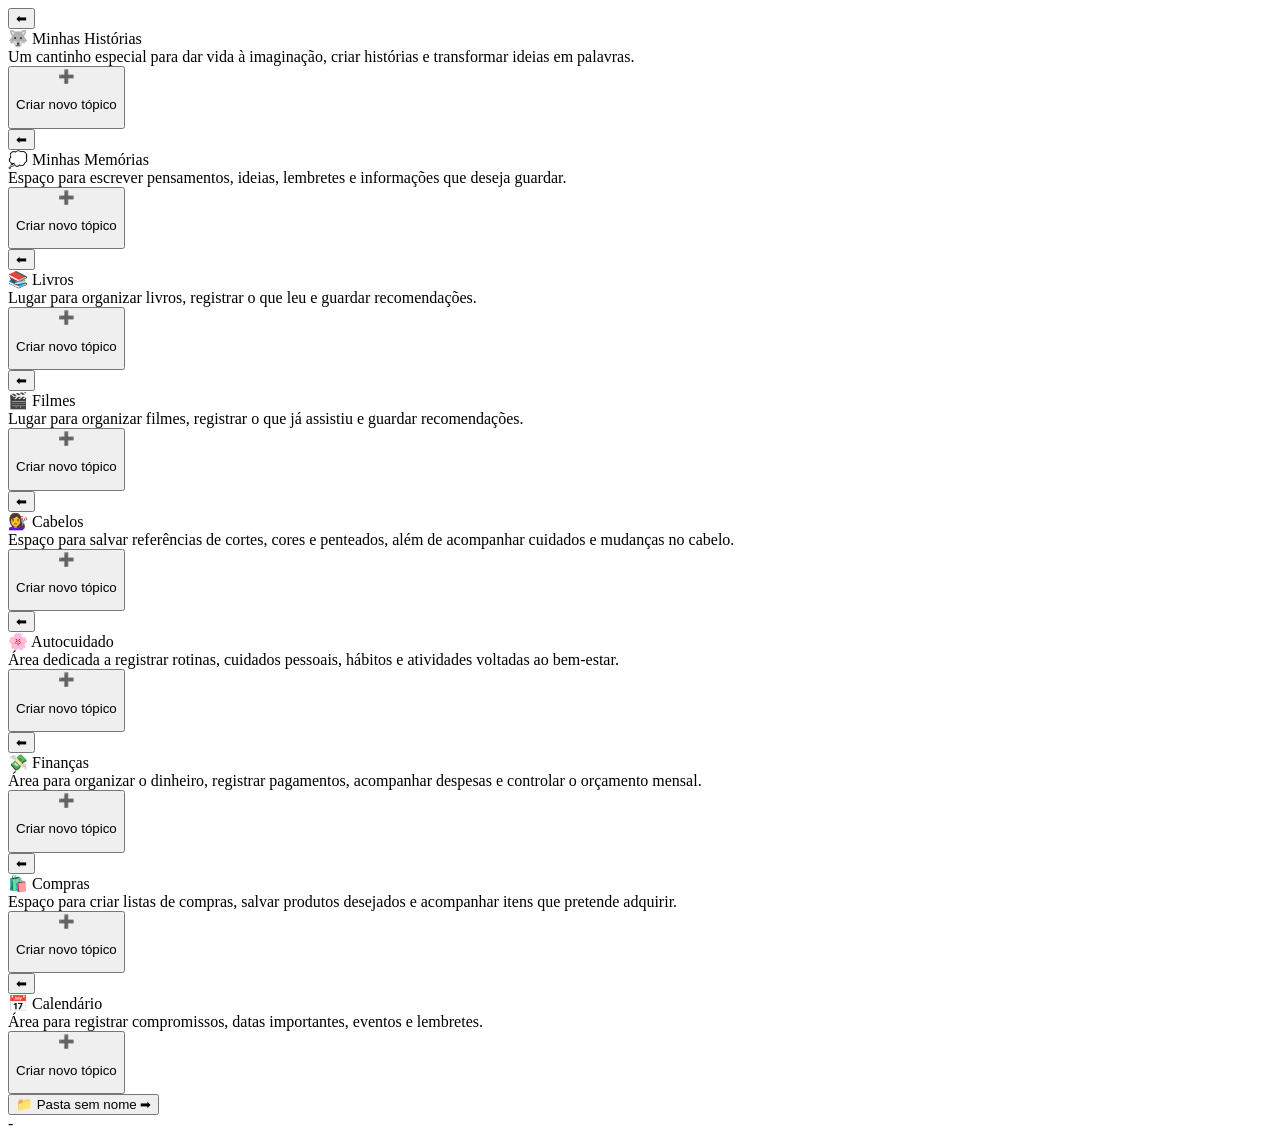
==== secao_de_pastas.html @ 60b1bd70 "feat: implement diary screens, account dialogs and folder creation structure Implemented and organiz" ====
<!DOCTYPE html>
<html lang="en">
<head>
    <meta charset="UTF-8">
    <meta name="viewport" content="width=device-width, initial-scale=1.0">
    <title>Tela de criacao de pastas</title>
</head>
<body>
          
    
    <!-- HISTÓRIAS -->
    <section class="historias_tela">
    
        <div class="painel_fundo tela_fundo_historias">
    
            <div class="menu_topo_criacao_pastas">
    
                <button class="retornar_criacao_pastas" onclick="VoltarSecao('tela_inicial')">
                    <div class="retorno_icone">⬅</div>
                </button>
    
                <div class="titulo_secao">🐺 Minhas Histórias</div>
    
                <div class="descricao_secao">
                    Um cantinho especial para dar vida à imaginação,
                    criar histórias e transformar ideias em palavras.
                </div>
    
            </div>
    
            <button class="criacao_pastas" onclick="CriarPasta('tela_fundo_historias')">
                <div class="criar_nova_pasta">
                    <span>➕</span>
                    <p>Criar novo tópico</p>
                </div>
            </button>
    
        </div>
    
    </section>
    
    
    <!-- MEMÓRIAS -->
    <section class="memorias_tela">
    
        <div class="painel_fundo tela_fundo_memorias">
    
            <div class="menu_topo_criacao_pastas">
    
                <button class="retornar_criacao_pastas" onclick="VoltarSecao('tela_inicial')">
                    <div class="retorno_icone">⬅</div>
                </button>
    
                <div class="titulo_secao">💭 Minhas Memórias</div>
    
                <div class="descricao_secao">
                    Espaço para escrever pensamentos, ideias, lembretes
                    e informações que deseja guardar.
                </div>
    
            </div>
    
            <button class="criacao_pastas" onclick="CriarPasta('tela_fundo_memorias')">
                <div class="criar_nova_pasta">
                    <span>➕</span>
                    <p>Criar novo tópico</p>
                </div>
            </button>
    
        </div>
    
    </section>
    
    
    <!-- LIVROS -->
    <section class="livros_tela">
    
        <div class="painel_fundo tela_fundo_livros">
    
            <div class="menu_topo_criacao_pastas">
    
                <button class="retornar_criacao_pastas" onclick="VoltarSecao('tela_inicial')">
                    <div class="retorno_icone">⬅</div>
                </button>
    
                <div class="titulo_secao">📚 Livros</div>
    
                <div class="descricao_secao">
                    Lugar para organizar livros, registrar o que leu
                    e guardar recomendações.
                </div>
    
            </div>
    
            <button class="criacao_pastas" onclick="CriarPasta('tela_fundo_livros')">
                <div class="criar_nova_pasta">
                    <span>➕</span>
                    <p>Criar novo tópico</p>
                </div>
            </button>
    
        </div>
    
    </section>
    
    
    <!-- FILMES -->
    <section class="filmes_tela">
    
        <div class="painel_fundo tela_fundo_filmes">
    
            <div class="menu_topo_criacao_pastas">
    
                <button class="retornar_criacao_pastas" onclick="VoltarSecao('tela_inicial')">
                    <div class="retorno_icone">⬅</div>
                </button>
    
                <div class="titulo_secao">🎬 Filmes</div>
    
                <div class="descricao_secao">
                    Lugar para organizar filmes, registrar o que já assistiu
                    e guardar recomendações.
                </div>
    
            </div>
    
            <button class="criacao_pastas" onclick="CriarPasta('tela_fundo_filmes')">
                <div class="criar_nova_pasta">
                    <span>➕</span>
                    <p>Criar novo tópico</p>
                </div>
            </button>
    
        </div>
    
    </section>
    
    
    <!-- CABELOS -->
    <section class="cabelos_tela">
    
        <div class="painel_fundo tela_fundo_cabelos">
    
            <div class="menu_topo_criacao_pastas">
    
                <button class="retornar_criacao_pastas" onclick="VoltarSecao('tela_inicial')">
                    <div class="retorno_icone">⬅</div>
                </button>
    
                <div class="titulo_secao">💇‍♀️ Cabelos</div>
    
                <div class="descricao_secao">
                    Espaço para salvar referências de cortes, cores e penteados,
                    além de acompanhar cuidados e mudanças no cabelo.
                </div>
    
            </div>
    
            <button class="criacao_pastas" onclick="CriarPasta('tela_fundo_cabelos')">
                <div class="criar_nova_pasta">
                    <span>➕</span>
                    <p>Criar novo tópico</p>
                </div>
            </button>
    
        </div>
    
    </section>
    
    
    <!-- AUTOCUIDADO -->
    <section class="autocuidado_tela">
    
        <div class="painel_fundo tela_fundo_autocuidado">
    
            <div class="menu_topo_criacao_pastas">
    
                <button class="retornar_criacao_pastas" onclick="VoltarSecao('tela_inicial')">
                    <div class="retorno_icone">⬅</div>
                </button>
    
                <div class="titulo_secao">🌸 Autocuidado</div>
    
                <div class="descricao_secao">
                    Área dedicada a registrar rotinas, cuidados pessoais,
                    hábitos e atividades voltadas ao bem-estar.
                </div>
    
            </div>
    
            <button class="criacao_pastas" onclick="CriarPasta('tela_fundo_autocuidado')">
                <div class="criar_nova_pasta">
                    <span>➕</span>
                    <p>Criar novo tópico</p>
                </div>
            </button>
    
        </div>
    
    </section>
    
    
    <!-- FINANÇAS -->
    <section class="financas_tela">
    
        <div class="painel_fundo tela_fundo_financas">
    
            <div class="menu_topo_criacao_pastas">
    
                <button class="retornar_criacao_pastas" onclick="VoltarSecao('tela_inicial')">
                    <div class="retorno_icone">⬅</div>
                </button>
    
                <div class="titulo_secao">💸 Finanças</div>
    
                <div class="descricao_secao">
                    Área para organizar o dinheiro, registrar pagamentos,
                    acompanhar despesas e controlar o orçamento mensal.
                </div>
    
            </div>
    
            <button class="criacao_pastas" onclick="CriarPasta('tela_fundo_financas')">
                <div class="criar_nova_pasta">
                    <span>➕</span>
                    <p>Criar novo tópico</p>
                </div>
            </button>
    
        </div>
    
    </section>
    
    
    <!-- COMPRAS -->
    <section class="compras_tela">
    
        <div class="painel_fundo tela_fundo_compras">
    
            <div class="menu_topo_criacao_pastas">
    
                <button class="retornar_criacao_pastas" onclick="VoltarSecao('tela_inicial')">
                    <div class="retorno_icone">⬅</div>
                </button>
    
                <div class="titulo_secao">🛍️ Compras</div>
    
                <div class="descricao_secao">
                    Espaço para criar listas de compras, salvar produtos desejados
                    e acompanhar itens que pretende adquirir.
                </div>
    
            </div>
    
            <button class="criacao_pastas" onclick="CriarPasta('tela_fundo_compras')">
                <div class="criar_nova_pasta">
                    <span>➕</span>
                    <p>Criar novo tópico</p>
                </div>
            </button>
    
        </div>
    
    </section>
    
    
    <!-- CALENDÁRIO -->
    <section class="calendario_tela">
    
        <div class="menu_topo_calendario">
    
            <button class="retornar_criacao_pastas" onclick="VoltarSecao('tela_inicial')">
                <div class="retorno_icone">⬅</div>
            </button>
    
            <div class="titulo_secao">📅 Calendário</div>
    
            <div class="descricao_secao">
                Área para registrar compromissos, datas importantes,
                eventos e lembretes.
            </div>
    
        </div>
    
        <div class="painel_fundo tela_fundo_calendario">
    
            <button class="criacao_pastas" onclick="CriarPasta('tela_fundo_calendario')">
                <div class="criar_nova_pasta">
                    <span>➕</span>
                    <p>Criar novo tópico</p>
                </div>
            </button>
    
        </div>
    
    </section>
    
    
    <!-- MODELO DE PASTA -->
    <div class="modelo_pasta">
    
        <button class="pasta_botao"
            onclick="AbrirPasta(this.dataset.id, this.dataset.secao)">
    
            <div class="pasta_nome">📁 Pasta sem nome ➡</div>
    
        </button>
    
    </div>-

    <div class="."></div>

    <!--JANELA DE CRIAÇÃO DA PASTA-->
    <dialog class="janela_criar_pasta" id="dialog_criar_pasta">
    
        <button class="fechar_criar_pasta" type="button"
            onclick="FecharDialogCriarPasta()">
            ✖
        </button>
    
        <div class="titulo_criar_pasta">
            Criar nova pasta 📁
        </div>
    
        <div class="texto_criar_pasta">
            Escolha um nome para sua nova pasta!
        </div>
    
        <div class="campo_nome_pasta">
            <label for="nome_nova_pasta">Nome da pasta</label>
            <input
                type="text"
                id="nome_nova_pasta"
                placeholder="Digite o nome da pasta"
                maxlength="40"
            >
        </div>
    
        <button class="confirmar_criar_pasta" type="button"
            onclick="ConfirmarCriacaoPasta()">
            Criar pasta
        </button>
    
        <button class="cancelar_criar_pasta" type="button"
            onclick="FecharDialogCriarPasta()">
            Cancelar
        </button>
    
    </dialog>
    

</body>
</html>
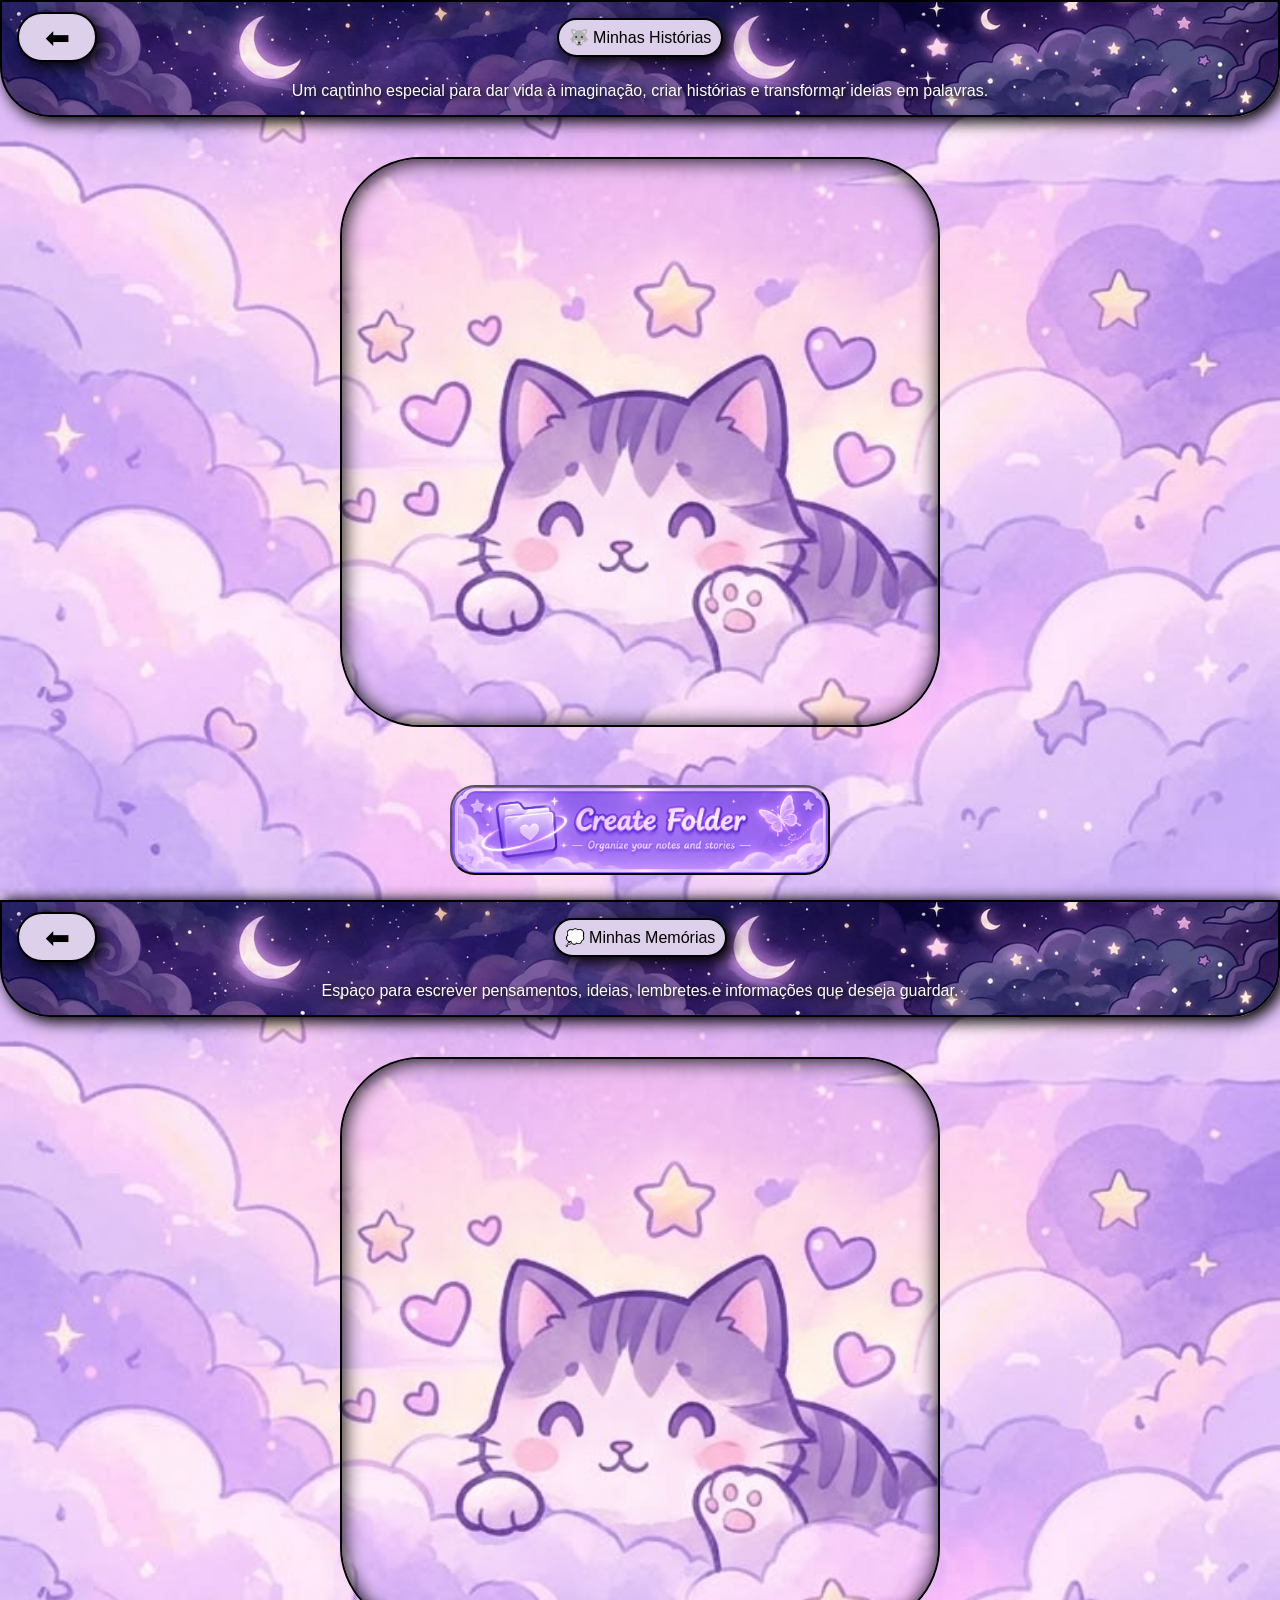
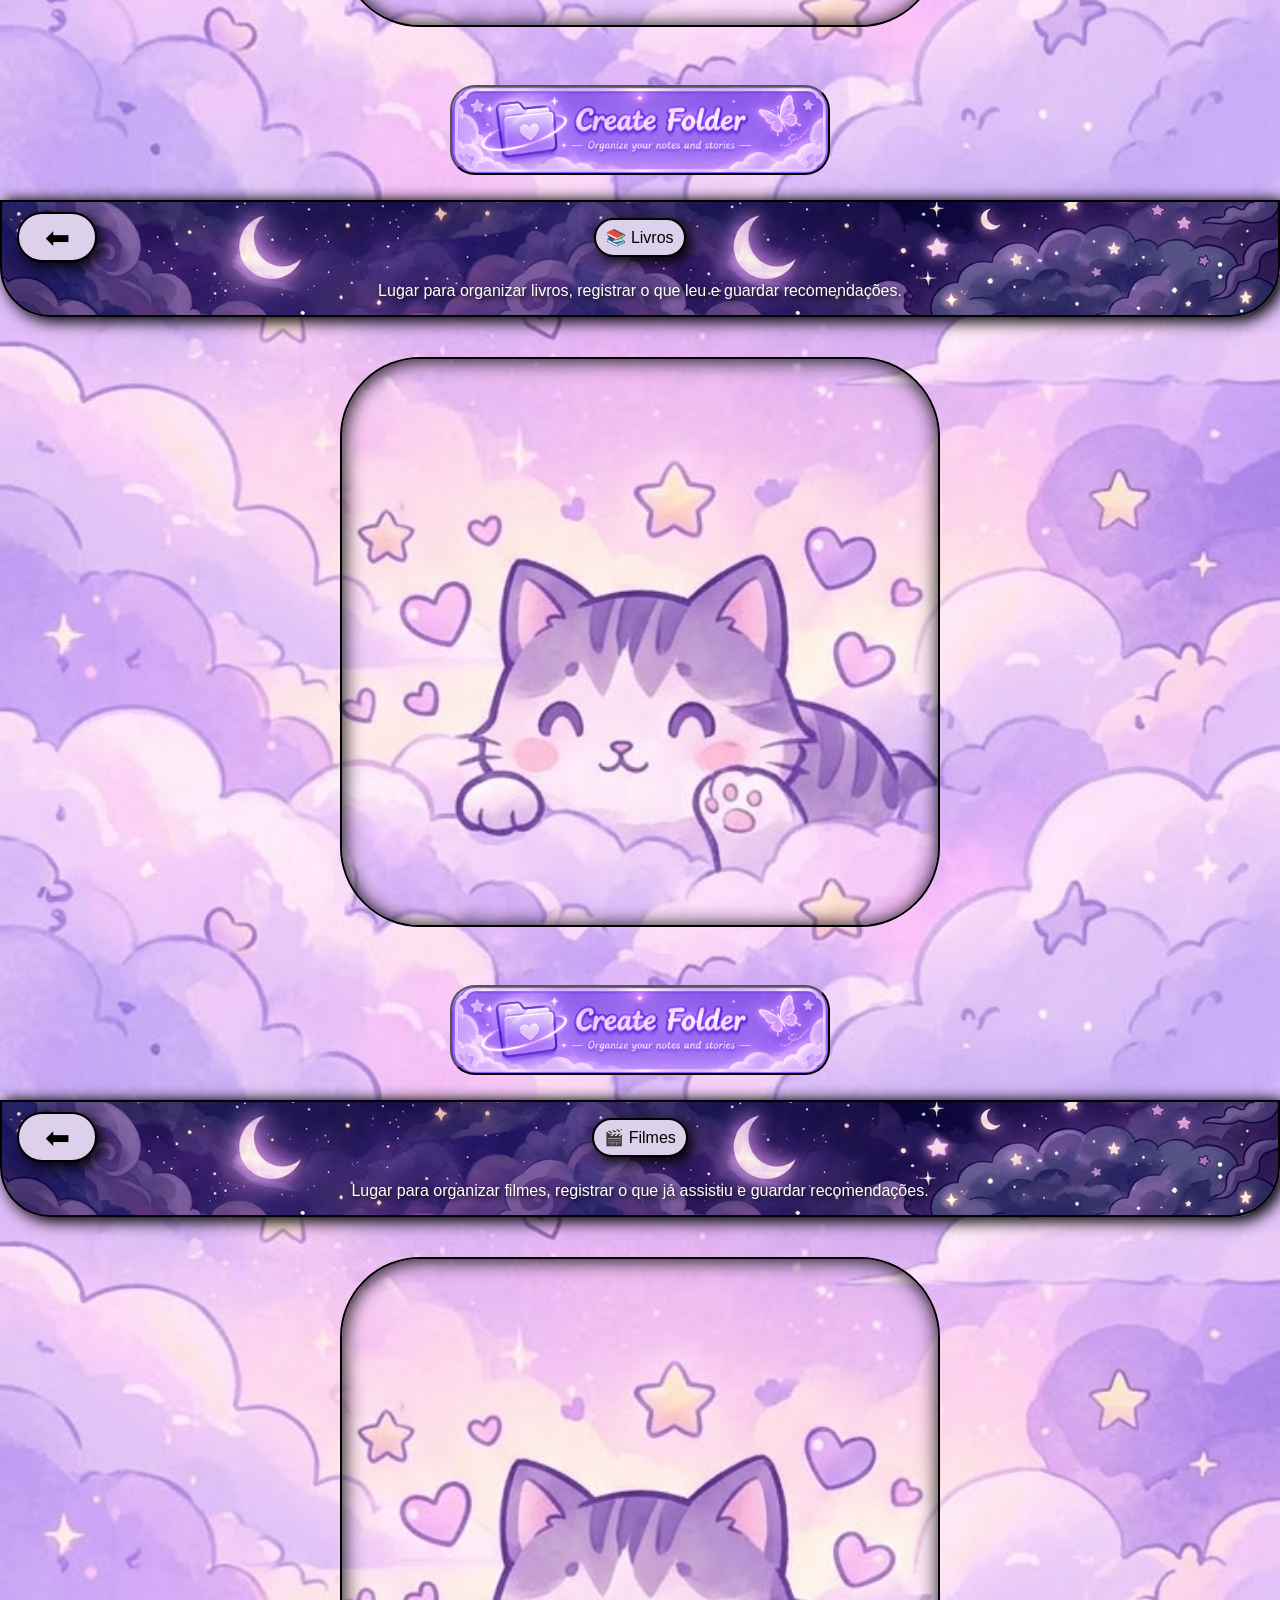
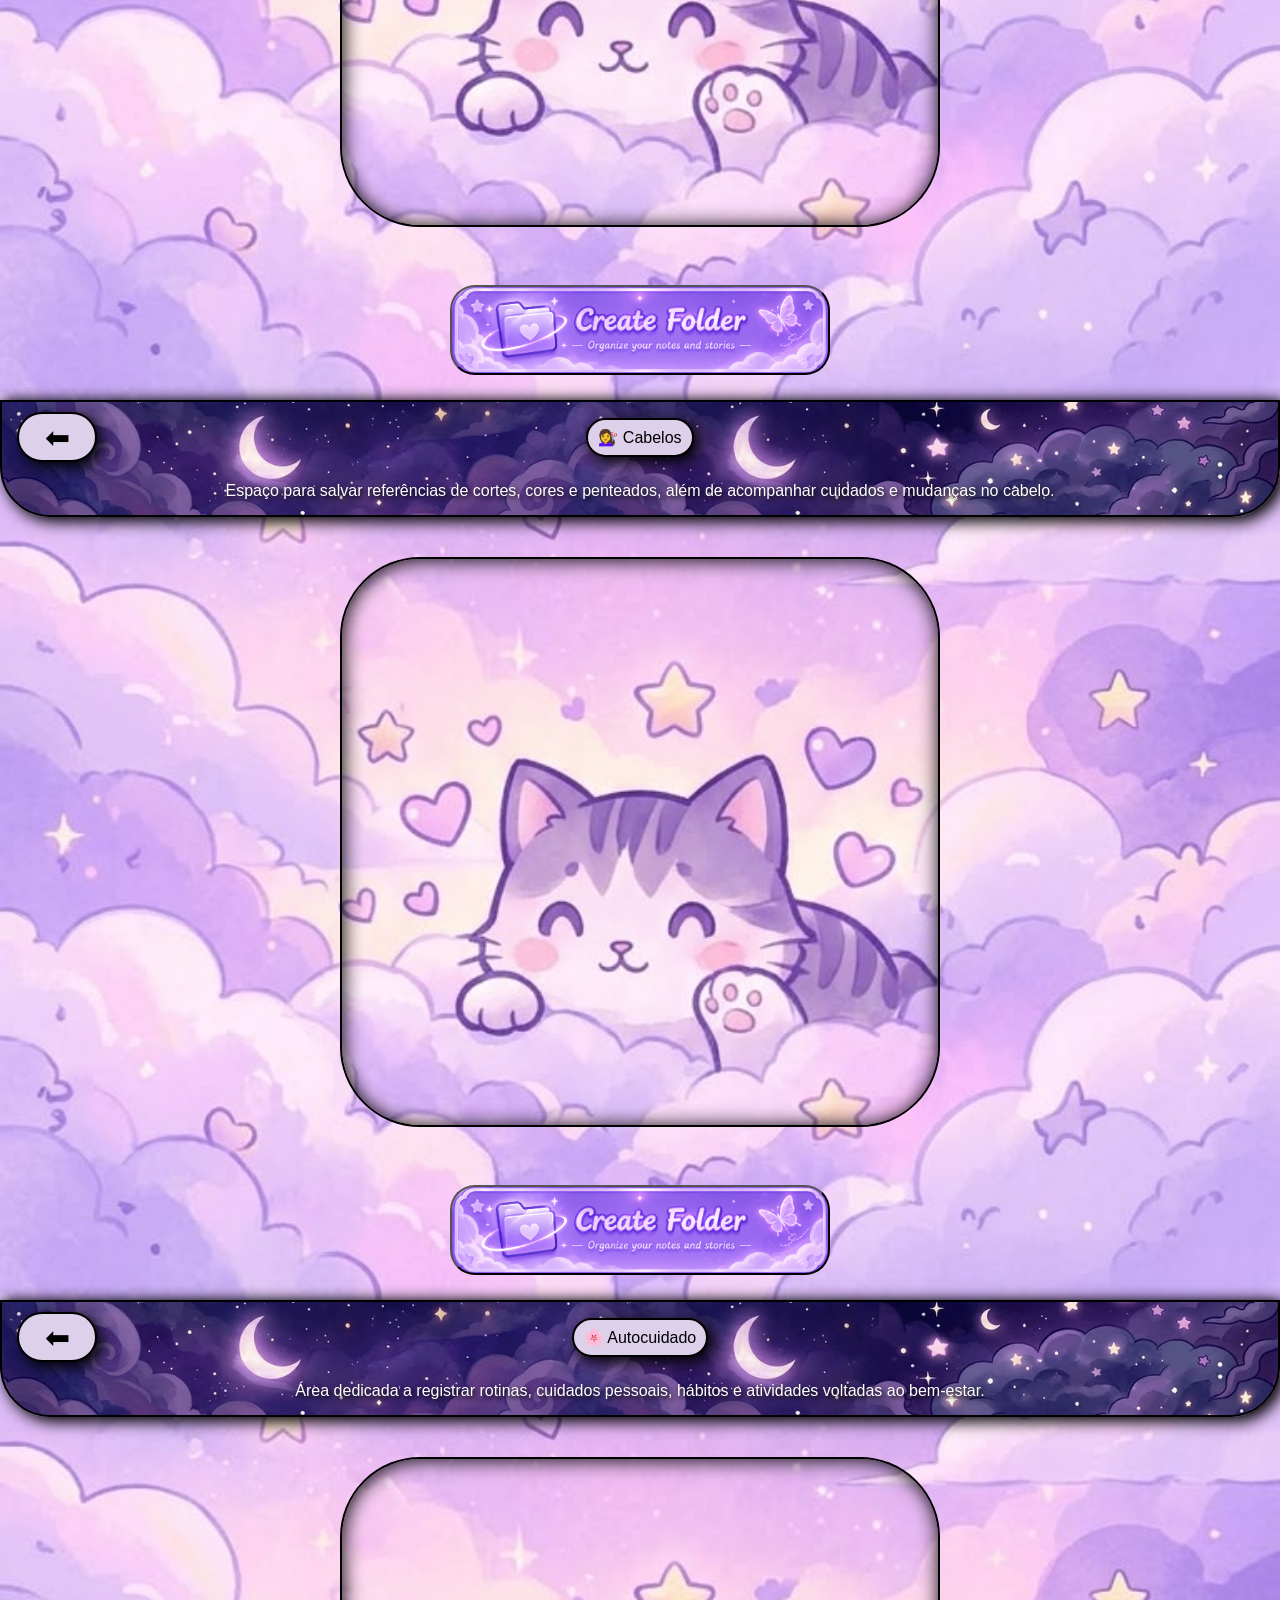
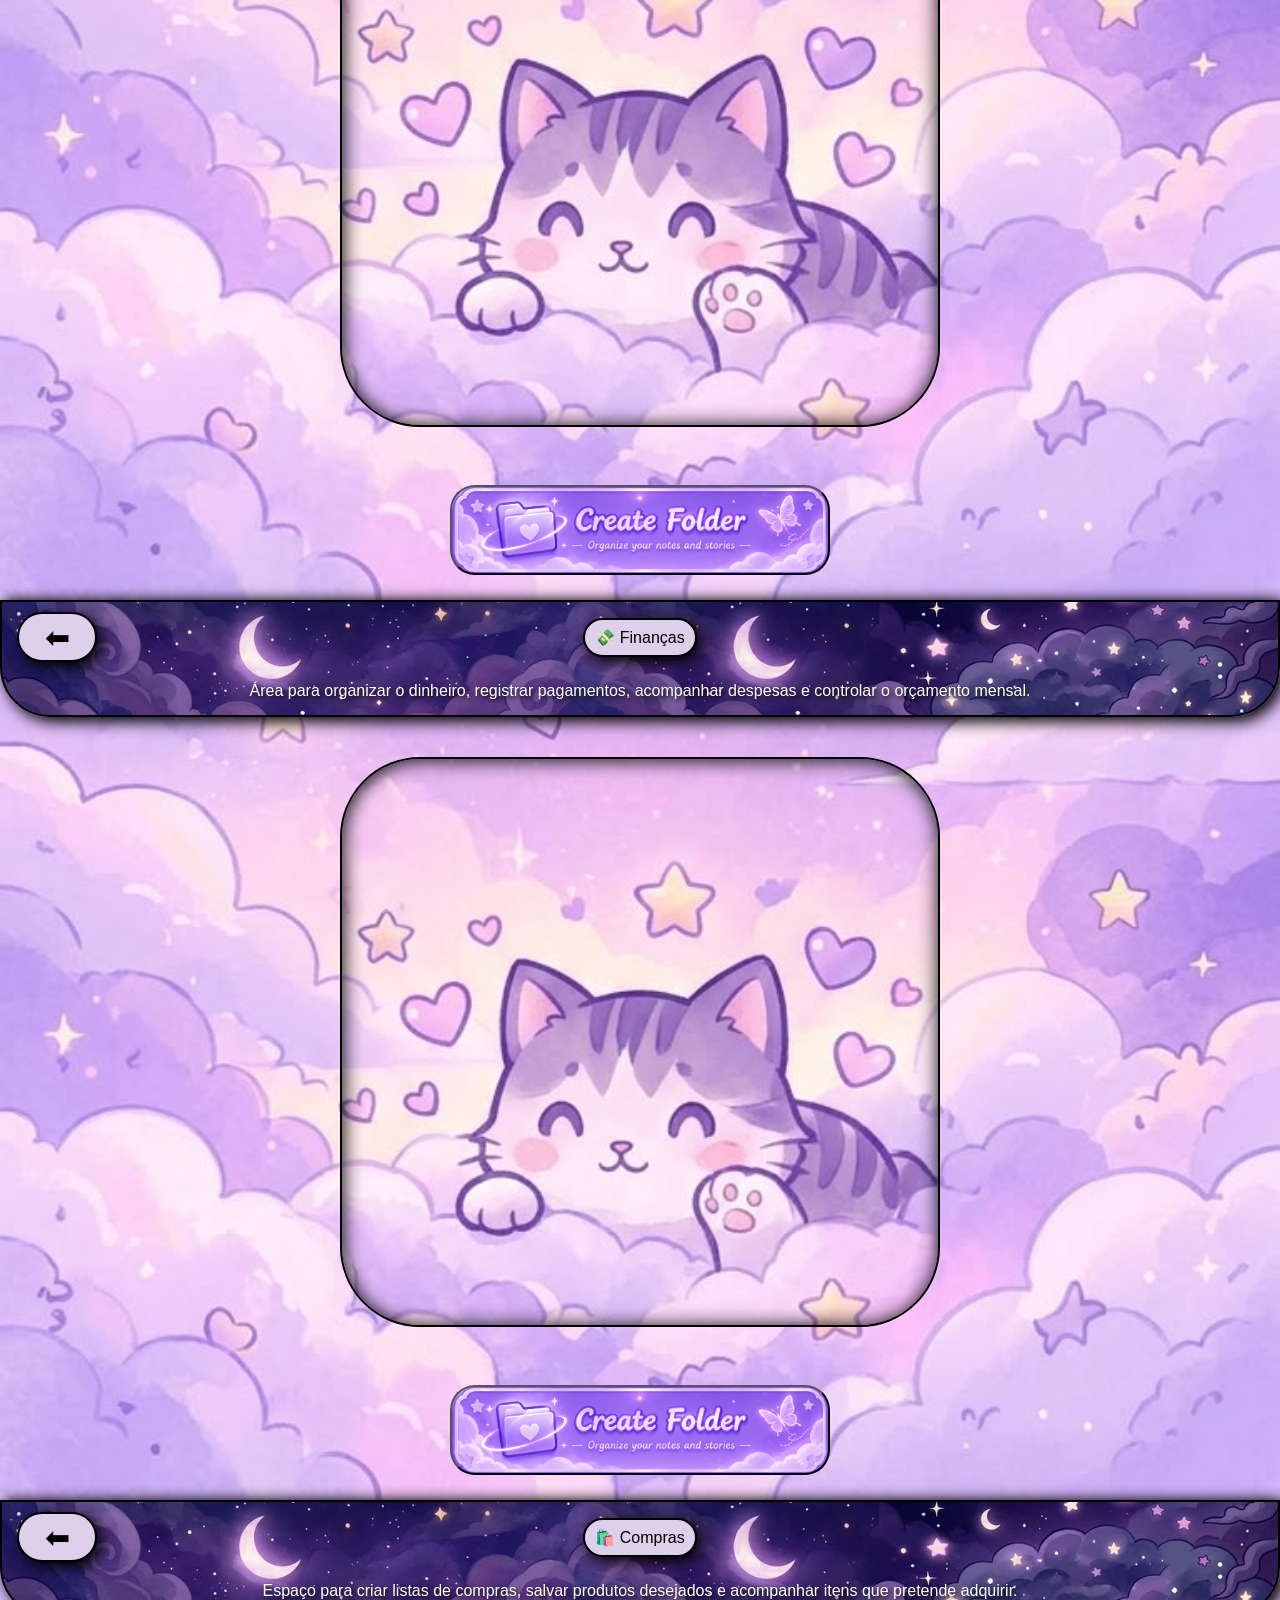
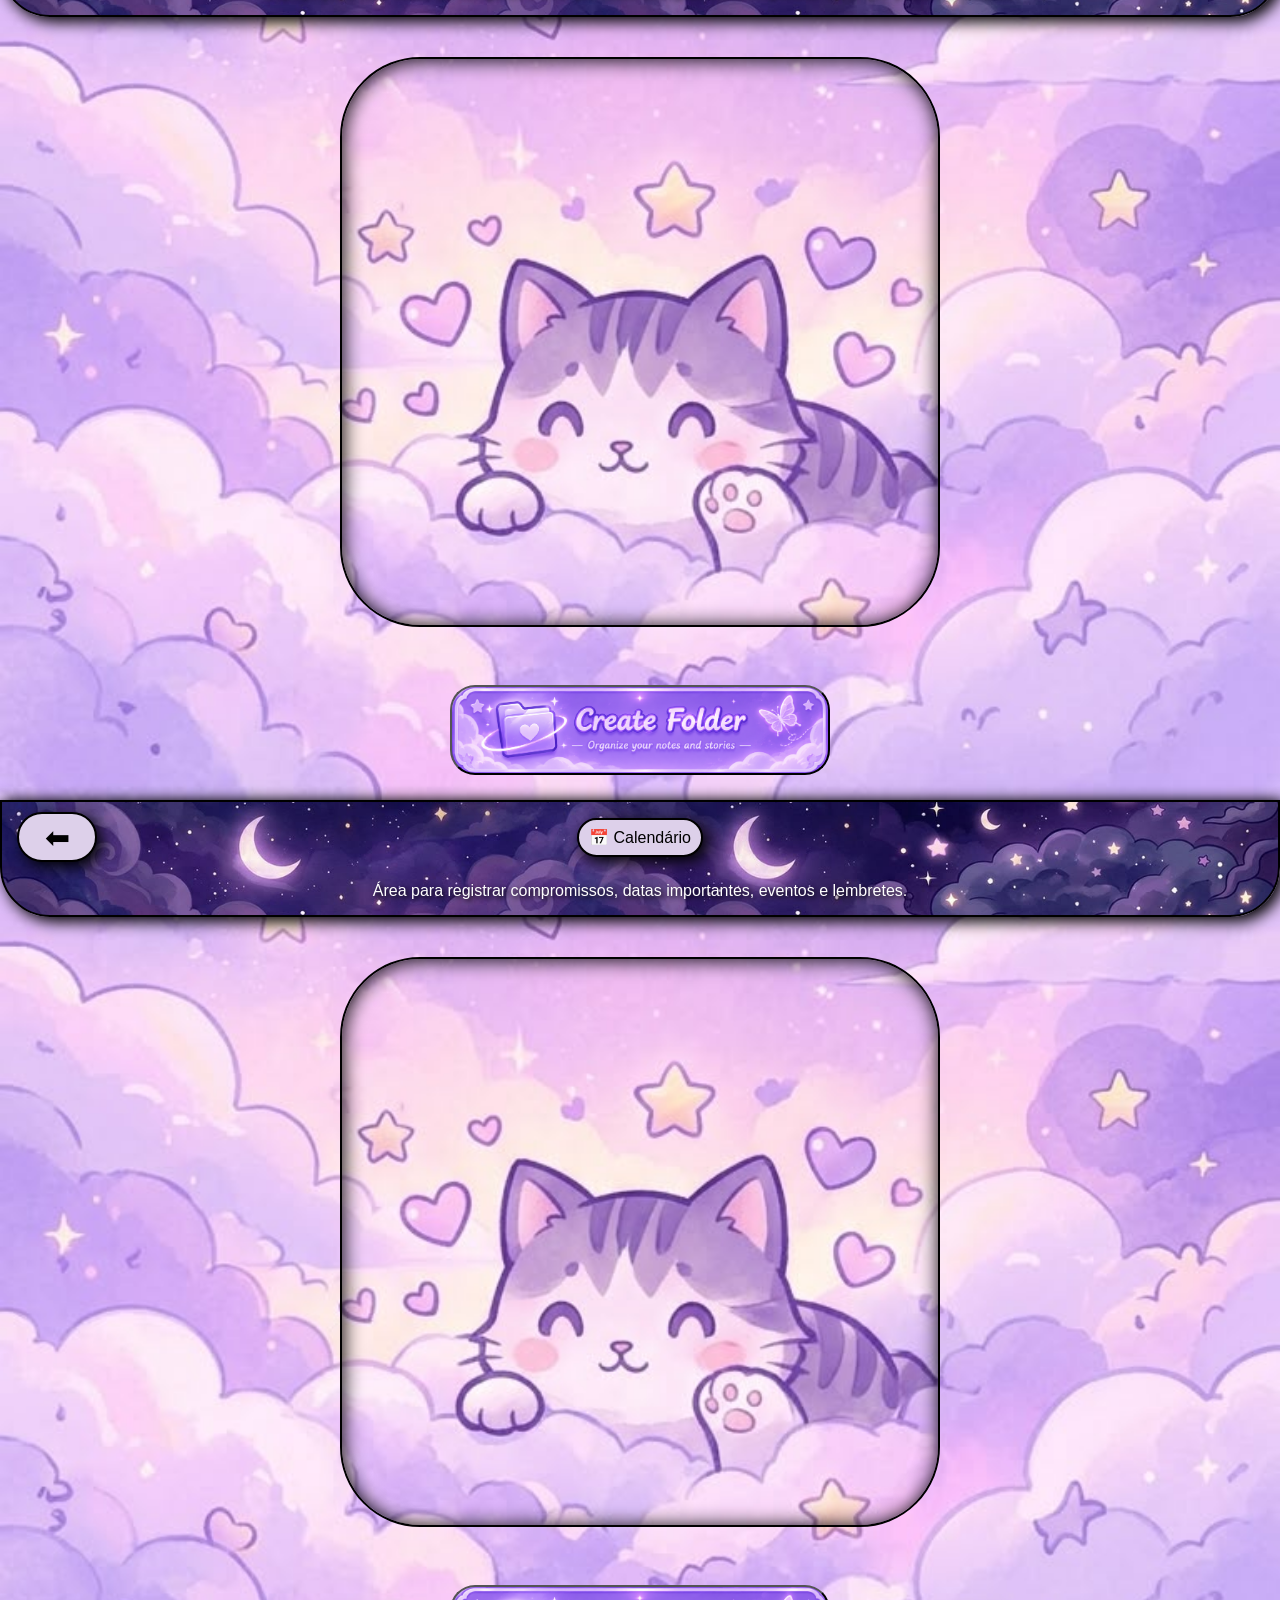
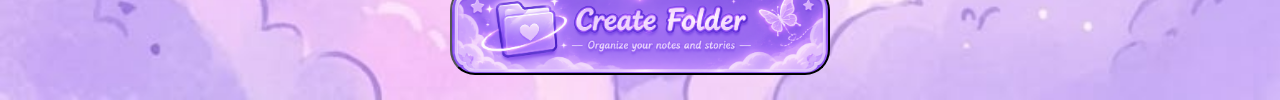
==== commit dc7637a3: "Standardize and improve all nine section screens and their styling. Updated HTML structure across al" ====
--- a/secao_de_pastas.html
+++ b/secao_de_pastas.html
@@ -1,353 +1,395 @@
 <!DOCTYPE html>
-<html lang="en">
+<html lang="pt-BR">
+
 <head>
     <meta charset="UTF-8">
     <meta name="viewport" content="width=device-width, initial-scale=1.0">
-    <title>Tela de criacao de pastas</title>
+    <title>Tela de criação de pastas</title>
+    <link rel="stylesheet" href="css/style.css">
 </head>
+
 <body>
-          
-    
+
     <!-- HISTÓRIAS -->
     <section class="historias_tela">
-    
-        <div class="painel_fundo tela_fundo_historias">
-    
-            <div class="menu_topo_criacao_pastas">
-    
-                <button class="retornar_criacao_pastas" onclick="VoltarSecao('tela_inicial')">
-                    <div class="retorno_icone">⬅</div>
-                </button>
-    
-                <div class="titulo_secao">🐺 Minhas Histórias</div>
-    
+
+        <div class="painel_fundo_secoes tela_fundo_historias">
+
+            <div class="menu_topo_criacao_pastas">
+
+                <div class="botao_voltar_menu_secao">
+
+                    <button class="retornar_criacao_pastas" onclick="VoltarSecao('tela_inicial')">
+                        <div class="retorno_icone">⬅</div>
+                    </button>
+
+                    <div class="titulo_secao">🐺 Minhas Histórias</div>
+
+                </div>
+
                 <div class="descricao_secao">
                     Um cantinho especial para dar vida à imaginação,
                     criar histórias e transformar ideias em palavras.
                 </div>
-    
-            </div>
-    
+
+            </div>
+
+            <div class="painel_pastas_secao_pastas">
+            </div>
+
             <button class="criacao_pastas" onclick="CriarPasta('tela_fundo_historias')">
-                <div class="criar_nova_pasta">
-                    <span>➕</span>
-                    <p>Criar novo tópico</p>
-                </div>
-            </button>
-    
-        </div>
-    
-    </section>
-    
-    
+            </button>
+
+        </div>
+
+    </section>
+
+
     <!-- MEMÓRIAS -->
     <section class="memorias_tela">
-    
-        <div class="painel_fundo tela_fundo_memorias">
-    
-            <div class="menu_topo_criacao_pastas">
-    
-                <button class="retornar_criacao_pastas" onclick="VoltarSecao('tela_inicial')">
-                    <div class="retorno_icone">⬅</div>
-                </button>
-    
-                <div class="titulo_secao">💭 Minhas Memórias</div>
-    
+
+        <div class="painel_fundo_secoes tela_fundo_memorias">
+
+            <div class="menu_topo_criacao_pastas">
+
+                <div class="botao_voltar_menu_secao">
+
+                    <button class="retornar_criacao_pastas" onclick="VoltarSecao('tela_inicial')">
+                        <div class="retorno_icone">⬅</div>
+                    </button>
+
+                    <div class="titulo_secao">💭 Minhas Memórias</div>
+
+                </div>
+
                 <div class="descricao_secao">
                     Espaço para escrever pensamentos, ideias, lembretes
                     e informações que deseja guardar.
                 </div>
-    
-            </div>
-    
+
+            </div>
+
+            <div class="painel_pastas_secao_pastas">
+            </div>
+
             <button class="criacao_pastas" onclick="CriarPasta('tela_fundo_memorias')">
-                <div class="criar_nova_pasta">
-                    <span>➕</span>
-                    <p>Criar novo tópico</p>
-                </div>
-            </button>
-    
-        </div>
-    
-    </section>
-    
-    
+
+            </button>
+
+        </div>
+
+    </section>
+
+
     <!-- LIVROS -->
     <section class="livros_tela">
-    
-        <div class="painel_fundo tela_fundo_livros">
-    
-            <div class="menu_topo_criacao_pastas">
-    
-                <button class="retornar_criacao_pastas" onclick="VoltarSecao('tela_inicial')">
-                    <div class="retorno_icone">⬅</div>
-                </button>
-    
-                <div class="titulo_secao">📚 Livros</div>
-    
+
+        <div class="painel_fundo_secoes tela_fundo_livros">
+
+            <div class="menu_topo_criacao_pastas">
+
+                <div class="botao_voltar_menu_secao">
+
+                    <button class="retornar_criacao_pastas" onclick="VoltarSecao('tela_inicial')">
+                        <div class="retorno_icone">⬅</div>
+                    </button>
+
+                    <div class="titulo_secao">📚 Livros</div>
+
+                </div>
+
                 <div class="descricao_secao">
                     Lugar para organizar livros, registrar o que leu
                     e guardar recomendações.
                 </div>
-    
-            </div>
-    
+
+            </div>
+
+            <div class="painel_pastas_secao_pastas">
+            </div>
+
             <button class="criacao_pastas" onclick="CriarPasta('tela_fundo_livros')">
-                <div class="criar_nova_pasta">
-                    <span>➕</span>
-                    <p>Criar novo tópico</p>
-                </div>
-            </button>
-    
-        </div>
-    
-    </section>
-    
-    
+
+            </button>
+
+        </div>
+
+    </section>
+
+
     <!-- FILMES -->
     <section class="filmes_tela">
-    
-        <div class="painel_fundo tela_fundo_filmes">
-    
-            <div class="menu_topo_criacao_pastas">
-    
-                <button class="retornar_criacao_pastas" onclick="VoltarSecao('tela_inicial')">
-                    <div class="retorno_icone">⬅</div>
-                </button>
-    
-                <div class="titulo_secao">🎬 Filmes</div>
-    
+
+        <div class="painel_fundo_secoes tela_fundo_filmes">
+
+            <div class="menu_topo_criacao_pastas">
+
+                <div class="botao_voltar_menu_secao">
+
+                    <button class="retornar_criacao_pastas" onclick="VoltarSecao('tela_inicial')">
+                        <div class="retorno_icone">⬅</div>
+                    </button>
+
+                    <div class="titulo_secao">🎬 Filmes</div>
+
+                </div>
+
                 <div class="descricao_secao">
                     Lugar para organizar filmes, registrar o que já assistiu
                     e guardar recomendações.
                 </div>
-    
-            </div>
-    
+
+            </div>
+
+            <div class="painel_pastas_secao_pastas">
+            </div>
+
             <button class="criacao_pastas" onclick="CriarPasta('tela_fundo_filmes')">
-                <div class="criar_nova_pasta">
-                    <span>➕</span>
-                    <p>Criar novo tópico</p>
-                </div>
-            </button>
-    
-        </div>
-    
-    </section>
-    
-    
+
+  
+            </button>
+
+        </div>
+
+    </section>
+
+
     <!-- CABELOS -->
     <section class="cabelos_tela">
-    
-        <div class="painel_fundo tela_fundo_cabelos">
-    
-            <div class="menu_topo_criacao_pastas">
-    
-                <button class="retornar_criacao_pastas" onclick="VoltarSecao('tela_inicial')">
-                    <div class="retorno_icone">⬅</div>
-                </button>
-    
-                <div class="titulo_secao">💇‍♀️ Cabelos</div>
-    
+
+        <div class="painel_fundo_secoes tela_fundo_cabelos">
+
+            <div class="menu_topo_criacao_pastas">
+
+                <div class="botao_voltar_menu_secao">
+
+                    <button class="retornar_criacao_pastas" onclick="VoltarSecao('tela_inicial')">
+                        <div class="retorno_icone">⬅</div>
+                    </button>
+
+                    <div class="titulo_secao">💇‍♀️ Cabelos</div>
+
+                </div>
+
                 <div class="descricao_secao">
                     Espaço para salvar referências de cortes, cores e penteados,
                     além de acompanhar cuidados e mudanças no cabelo.
                 </div>
-    
-            </div>
-    
+
+            </div>
+
+            <div class="painel_pastas_secao_pastas">
+            </div>
+
             <button class="criacao_pastas" onclick="CriarPasta('tela_fundo_cabelos')">
-                <div class="criar_nova_pasta">
-                    <span>➕</span>
-                    <p>Criar novo tópico</p>
-                </div>
-            </button>
-    
-        </div>
-    
-    </section>
-    
-    
+
+      
+            </button>
+
+        </div>
+
+    </section>
+
+
     <!-- AUTOCUIDADO -->
     <section class="autocuidado_tela">
-    
-        <div class="painel_fundo tela_fundo_autocuidado">
-    
-            <div class="menu_topo_criacao_pastas">
-    
-                <button class="retornar_criacao_pastas" onclick="VoltarSecao('tela_inicial')">
-                    <div class="retorno_icone">⬅</div>
-                </button>
-    
-                <div class="titulo_secao">🌸 Autocuidado</div>
-    
+
+        <div class="painel_fundo_secoes tela_fundo_autocuidado">
+
+            <div class="menu_topo_criacao_pastas">
+
+                <div class="botao_voltar_menu_secao">
+
+                    <button class="retornar_criacao_pastas" onclick="VoltarSecao('tela_inicial')">
+                        <div class="retorno_icone">⬅</div>
+                    </button>
+
+                    <div class="titulo_secao">🌸 Autocuidado</div>
+
+                </div>
+
                 <div class="descricao_secao">
                     Área dedicada a registrar rotinas, cuidados pessoais,
                     hábitos e atividades voltadas ao bem-estar.
                 </div>
-    
-            </div>
-    
+
+            </div>
+
+            <div class="painel_pastas_secao_pastas">
+            </div>
+
             <button class="criacao_pastas" onclick="CriarPasta('tela_fundo_autocuidado')">
-                <div class="criar_nova_pasta">
-                    <span>➕</span>
-                    <p>Criar novo tópico</p>
-                </div>
-            </button>
-    
-        </div>
-    
-    </section>
-    
-    
+
+      
+            </button>
+
+        </div>
+
+    </section>
+
+
     <!-- FINANÇAS -->
     <section class="financas_tela">
-    
-        <div class="painel_fundo tela_fundo_financas">
-    
-            <div class="menu_topo_criacao_pastas">
-    
-                <button class="retornar_criacao_pastas" onclick="VoltarSecao('tela_inicial')">
-                    <div class="retorno_icone">⬅</div>
-                </button>
-    
-                <div class="titulo_secao">💸 Finanças</div>
-    
+
+        <div class="painel_fundo_secoes tela_fundo_financas">
+
+            <div class="menu_topo_criacao_pastas">
+
+                <div class="botao_voltar_menu_secao">
+
+                    <button class="retornar_criacao_pastas" onclick="VoltarSecao('tela_inicial')">
+                        <div class="retorno_icone">⬅</div>
+                    </button>
+
+                    <div class="titulo_secao">💸 Finanças</div>
+
+                </div>
+
                 <div class="descricao_secao">
                     Área para organizar o dinheiro, registrar pagamentos,
                     acompanhar despesas e controlar o orçamento mensal.
                 </div>
-    
-            </div>
-    
+
+            </div>
+
+            <div class="painel_pastas_secao_pastas">
+            </div>
+
             <button class="criacao_pastas" onclick="CriarPasta('tela_fundo_financas')">
-                <div class="criar_nova_pasta">
-                    <span>➕</span>
-                    <p>Criar novo tópico</p>
-                </div>
-            </button>
-    
-        </div>
-    
-    </section>
-    
-    
+
+   
+            </button>
+
+        </div>
+
+    </section>
+
+
     <!-- COMPRAS -->
     <section class="compras_tela">
-    
-        <div class="painel_fundo tela_fundo_compras">
-    
-            <div class="menu_topo_criacao_pastas">
-    
-                <button class="retornar_criacao_pastas" onclick="VoltarSecao('tela_inicial')">
-                    <div class="retorno_icone">⬅</div>
-                </button>
-    
-                <div class="titulo_secao">🛍️ Compras</div>
-    
+
+        <div class="painel_fundo_secoes tela_fundo_compras">
+
+            <div class="menu_topo_criacao_pastas">
+
+                <div class="botao_voltar_menu_secao">
+
+                    <button class="retornar_criacao_pastas" onclick="VoltarSecao('tela_inicial')">
+                        <div class="retorno_icone">⬅</div>
+                    </button>
+
+                    <div class="titulo_secao">🛍️ Compras</div>
+
+                </div>
+
                 <div class="descricao_secao">
                     Espaço para criar listas de compras, salvar produtos desejados
                     e acompanhar itens que pretende adquirir.
                 </div>
-    
-            </div>
-    
+
+            </div>
+
+            <div class="painel_pastas_secao_pastas">
+            </div>
+
             <button class="criacao_pastas" onclick="CriarPasta('tela_fundo_compras')">
-                <div class="criar_nova_pasta">
-                    <span>➕</span>
-                    <p>Criar novo tópico</p>
-                </div>
-            </button>
-    
-        </div>
-    
-    </section>
-    
-    
+
+
+            </button>
+
+        </div>
+
+    </section>
+
+
     <!-- CALENDÁRIO -->
     <section class="calendario_tela">
-    
-        <div class="menu_topo_calendario">
-    
-            <button class="retornar_criacao_pastas" onclick="VoltarSecao('tela_inicial')">
-                <div class="retorno_icone">⬅</div>
-            </button>
-    
-            <div class="titulo_secao">📅 Calendário</div>
-    
-            <div class="descricao_secao">
-                Área para registrar compromissos, datas importantes,
-                eventos e lembretes.
-            </div>
-    
-        </div>
-    
-        <div class="painel_fundo tela_fundo_calendario">
+
+        <div class="painel_fundo_secoes tela_fundo_calendario">
+    
+            <div class="menu_topo_criacao_pastas menu_topo_calendario">
+    
+                <div class="botao_voltar_menu_secao">
+    
+                    <button class="retornar_criacao_pastas" onclick="VoltarSecao('tela_inicial')">
+                        <div class="retorno_icone">⬅</div>
+                    </button>
+    
+                    <div class="titulo_secao">📅 Calendário</div>
+    
+                </div>
+    
+                <div class="descricao_secao">
+                    Área para registrar compromissos, datas importantes,
+                    eventos e lembretes.
+                </div>
+    
+            </div>
+    
+            <div class="painel_pastas_secao_pastas">
+            </div>
     
             <button class="criacao_pastas" onclick="CriarPasta('tela_fundo_calendario')">
-                <div class="criar_nova_pasta">
-                    <span>➕</span>
-                    <p>Criar novo tópico</p>
-                </div>
-            </button>
-    
-        </div>
-    
-    </section>
-    
-    
+    
+            </button>
+    
+        </div>
+    
+    </section>
+
     <!-- MODELO DE PASTA -->
     <div class="modelo_pasta">
-    
+        
         <button class="pasta_botao"
             onclick="AbrirPasta(this.dataset.id, this.dataset.secao)">
-    
+            
             <div class="pasta_nome">📁 Pasta sem nome ➡</div>
-    
+
         </button>
-    
-    </div>-
-
-    <div class="."></div>
-
-    <!--JANELA DE CRIAÇÃO DA PASTA-->
+
+    </div>
+
+
+    <!-- JANELA DE CRIAÇÃO DA PASTA -->
     <dialog class="janela_criar_pasta" id="dialog_criar_pasta">
-    
+
         <button class="fechar_criar_pasta" type="button"
             onclick="FecharDialogCriarPasta()">
             ✖
         </button>
-    
+
         <div class="titulo_criar_pasta">
             Criar nova pasta 📁
         </div>
-    
+
         <div class="texto_criar_pasta">
             Escolha um nome para sua nova pasta!
         </div>
-    
+
         <div class="campo_nome_pasta">
+
             <label for="nome_nova_pasta">Nome da pasta</label>
+
             <input
                 type="text"
                 id="nome_nova_pasta"
                 placeholder="Digite o nome da pasta"
                 maxlength="40"
             >
-        </div>
-    
+
+        </div>
+
         <button class="confirmar_criar_pasta" type="button"
             onclick="ConfirmarCriacaoPasta()">
             Criar pasta
         </button>
-    
+
         <button class="cancelar_criar_pasta" type="button"
             onclick="FecharDialogCriarPasta()">
             Cancelar
         </button>
-    
+
     </dialog>
-    
 
 </body>
 </html>
--- a/css/style.css
+++ b/css/style.css
@@ -0,0 +1,540 @@
+
+/* ==============================
+   CONFIGURAÇÕES GERAIS
+============================== */
+
+* {
+    margin: 0;
+    padding: 0;
+    box-sizing: border-box;
+}
+
+body {
+    font-family: Arial, Helvetica, sans-serif;
+    background-color: #D6B8D0;
+    
+    
+}
+
+/* ==============================
+   TELA INICIAL
+============================== */
+
+.tela_inicial {
+    position: relative;
+    width: 100%;
+    height: 100vh;
+    height: 100dvh;
+    min-height: 0;
+
+    background-image: url("../img/tela_inicial.jpeg");
+    background-size: cover;
+    background-position: center bottom;
+    background-repeat: no-repeat;
+    background-color: #D6B8D0;
+    box-shadow: 5px 5px 15px;
+
+    border: 3px solid #D6B8D0;
+    border-radius: 100px;
+    overflow: hidden;
+
+    padding: 15px;
+}
+
+/* ==============================
+   NOME DO DIÁRIO
+============================== */
+
+.nome_do_site {
+    position: absolute;
+    top: 15px;
+    left: 50%;
+    transform: translateX(-50%);
+
+    white-space: nowrap;
+    text-align: center;
+
+    color: white;
+    font-size: smaller;
+    font-family: 'Lucida Sans', sans-serif;
+    text-shadow: 2px 2px 4px black;
+
+    z-index: 10;
+}
+
+
+/* ==============================
+   FOTO DE PERFIL
+============================== */
+
+.perfil_foto_menu {
+    position: absolute;
+    top: 55px;
+    left: 50%;
+
+    transform: translateX(-50%);
+
+    border: 3px solid black;
+    border-radius: 25px;
+    padding: 12px;
+
+    box-shadow: 5px 5px 15px black;
+    background-color: transparent;
+
+    width: 50px;
+    height: 50px;
+    margin: 0;
+}
+
+.perfil_icone,
+.config_icone {
+    display: flex;
+    align-items: center;
+    justify-content: center;
+    transform: translateY(-3px);
+}
+
+/* ==============================
+   BOTÃO ABRIR PERFIL
+============================== */
+
+.abrir_perfil {
+    position: absolute;
+    top: 15px;
+    left: 35px;
+    right: auto;
+
+    border: 3px solid black;
+    border-radius: 25px;
+    padding: 12px;
+
+    box-shadow: 5px 5px 15px black;
+    background-color: #d8b8f052;
+
+    display: flex;
+
+    color: white;
+    font-size: xx-small;
+    font-family: 'Lucida Sans', sans-serif;
+    text-shadow: 2px 2px 4px black;
+}
+
+/* ==============================
+   BOTÃO CONFIGURAÇÕES
+============================== */
+
+.config_botaoo {
+    position: absolute;
+    top: 15px;
+    right: 35px;
+    left: auto;
+
+    border: 3px solid black;
+    border-radius: 25px;
+    padding: 12px;
+
+    box-shadow: 5px 5px 15px black;
+    background-color: transparent;
+
+    width: 50px;
+    height: 50px;
+
+    color: white;
+    font-size: medium;
+    text-shadow: 2px 2px 4px black;
+}
+
+/* ==============================
+   MOLDURA OVAL DO CONTEÚDO
+============================== */
+
+.painel_tela_principal {
+    background: transparent;
+
+    border: 2px solid black;
+    border-radius: 100px;
+
+    box-shadow: 5px 5px 15px black;
+
+    margin: 155px 55px 20px;
+
+    padding: 25px 8px;
+
+    /* Ocupa o espaço disponível */
+    height: calc(100% - 175px);
+    min-height: 0;
+
+    /* Organiza frase e botões verticalmente */
+    display: flex;
+    flex-direction: column;
+
+    /* Mantém a moldura parada */
+    overflow: hidden;
+}
+
+/* ==============================
+   FRASE DE APRESENTAÇÃO
+============================== */
+
+.texto_painel_tela_principal {
+    font-size: large;
+    font-family: 'Lucida Sans', sans-serif;
+    color: white;
+    text-shadow: 2px 2px 4px black;
+    
+}
+
+.fundo_texto_painel_tela_principal {
+    display: flex;
+    align-items: center;
+    justify-content: center;
+
+    margin-top: 5px;
+    margin-bottom: 25px;
+
+    text-align: center;
+
+    /* Frase não acompanha a rolagem */
+    flex-shrink: 0;
+}
+
+/* ==============================
+   GRADE DOS BOTÕES
+============================== */
+
+.botoes_fundo_pagina_principal {
+    display: grid;
+    grid-template-columns: repeat(2, minmax(0, 1fr));
+    grid-auto-rows: 145px;
+    align-content: start;
+    gap: 8px;
+
+    width: 100%;
+    max-width: 525px;
+    margin: 0 auto;
+    
+    
+    
+
+    /* ROLAGEM INDEPENDENTE */
+    flex: 1;
+    min-height: 0;
+    overflow-y: auto;
+    overflow-x: hidden;
+
+    padding-bottom: 10px;
+
+    -webkit-overflow-scrolling: touch;
+    overscroll-behavior: contain;
+
+    /* Esconde a barra de rolagem */
+    scrollbar-width: none;
+}
+
+.botoes_fundo_pagina_principal::-webkit-scrollbar {
+    display: none;
+}
+
+/* ==============================
+   BOTÕES DAS SEÇÕES
+============================== */
+
+[class$="_botao"] {
+    width: 100%;
+    min-width: 0;
+    height: 145px;
+
+    border: 2px solid black;
+    border-radius: 25px;
+    padding: 8px;
+
+    box-shadow: 0 0 12px #D8B8F0;
+    background-color: transparent;
+    box-shadow: 5px 5px 15px;
+
+    font-size: small;
+    color: white;
+
+    font-family: 'Lucida Sans', sans-serif;
+    text-shadow: 2px 2px 10px black;
+}
+
+/* ==============================
+   CELULARES MENORES
+============================== */
+
+@media (max-width: 360px) {
+
+    .painel_tela_principal {
+        margin-left: 45px;
+        margin-right: 45px;
+        padding-left: 6px;
+        padding-right: 6px;
+    }
+
+    .botoes_fundo_pagina_principal {
+        gap: 6px;
+        grid-auto-rows: 130px;
+    }
+
+    [class$="_botao"] {
+        height: 130px;
+        padding: 5px;
+        font-size: x-small;
+    }
+
+    .texto_painel_tela_principal {
+        font-size: medium;
+    }
+}
+
+
+/* ========================================
+   PAINEL PRINCIPAL DAS SEÇÕES
+======================================== */
+
+.painel_fundo_secoes {
+    background-image: url("/img/tela_secao_pastas.jpeg");
+    background-size: cover;
+    background-repeat: no-repeat;
+    background-position: bottom;
+
+    width: 100%;
+    height: 100vh;
+    min-height: 100vh;
+
+    box-shadow: 2px 2px 15px black;
+
+    display: flex;
+    flex-direction: column;
+    align-items: center;
+
+    box-sizing: border-box;
+}
+
+
+/* ========================================
+   MENU SUPERIOR
+======================================== */
+
+.menu_topo_criacao_pastas {
+    width: 100%;
+    min-height: 13vh;
+
+    display: flex;
+    flex-direction: column;
+    flex-shrink: 0;
+
+    background-image: url("/img/menu_topo_tela_inicial.jpeg");
+    background-size: cover;
+    background-position: center;
+    background-color: transparent;
+
+    border-radius: 0 0px 50px 50px;
+    border: 2px solid black;
+    box-shadow: 5px 5px 15px black;
+
+    /* Mantém os elementos internos totalmente visíveis */
+    opacity: 1;
+
+    box-sizing: border-box;
+}
+
+
+/* ========================================
+   LINHA DO BOTÃO VOLTAR E TÍTULO
+======================================== */
+
+.botao_voltar_menu_secao {
+    width: 100%;
+
+    display: grid;
+
+    /* Três áreas: botão, título centralizado e espaço livre */
+    grid-template-columns: 1fr auto 1fr;
+    align-items: center;
+
+    padding: 10px 15px;
+    box-sizing: border-box;
+}
+
+
+/* ========================================
+   BOTÃO DE VOLTAR
+======================================== */
+
+.retornar_criacao_pastas {
+    grid-column: 1;
+    justify-self: start;
+
+    background-size: contain;
+    background-color: #DDD0EA;
+
+    border: 2px solid black;
+    border-radius: 25px;
+
+    box-shadow: 5px 5px 15px black;
+
+    width: 80px;
+    height: 50px;
+
+    margin: 0;
+}
+
+
+/* Ícone dentro do botão */
+
+.retorno_icone {
+    color: black;
+    font-size: 30px;
+}
+
+
+/* ========================================
+   TÍTULO DA SEÇÃO
+======================================== */
+
+.titulo_secao {
+    grid-column: 2;
+    justify-self: center;
+
+    background-color: #DDD0EA;
+
+    border: 2px solid black;
+    border-radius: 25px;
+
+    padding: 8px 10px;
+
+    box-shadow: 5px 5px 15px black;
+
+    /* Impede que o título ultrapasse o espaço disponível */
+    max-width: calc(100vw - 150px);
+    box-sizing: border-box;
+
+    text-align: center;
+    overflow-wrap: break-word;
+
+    margin: 0;
+}
+
+
+/* ========================================
+   DESCRIÇÃO DA SEÇÃO
+======================================== */
+
+.descricao_secao {
+    color: white;
+
+    text-shadow: 2px 2px 5px black;
+
+    text-align: center;
+
+    margin: auto 10px 15px;
+}
+
+
+/* ========================================
+   PAINEL ONDE AS PASTAS APARECEM
+======================================== */
+
+.painel_pastas_secao_pastas {
+    background-color: transparent;
+
+    display: flex;
+    flex-direction: column;
+    align-items: center;
+
+    margin-top: 40px;
+
+    border: 2px solid black;
+    border-radius: 80px;
+
+    padding: 20px;
+    box-sizing: border-box;
+
+    box-shadow: inset 1px 1px 20px black;
+
+    width: min(600px, calc(100% - 32px));
+    height: 570px;
+
+    overflow-y: auto;
+    overflow-x: hidden;
+
+    scrollbar-width: none;
+}
+
+/* Esconde a barra de rolagem no Chrome e navegadores semelhantes */
+
+.painel_pastas_secao_pastas::-webkit-scrollbar {
+    display: none;
+}
+
+
+/* ========================================
+   BOTÃO DE CRIAR PASTAS
+======================================== */
+
+.criacao_pastas {
+    background-image: url("/img/Cabeçalho Mágico para Criar Pasta.png");
+    background-size: cover;
+    background-repeat: no-repeat;
+    background-position: center;
+
+    width: min(380px, calc(100% - 32px));
+    height: 90px;
+
+    flex-shrink: 0;
+
+    border-radius: 25px;
+
+    margin-top: auto;
+    margin-bottom: 25px;
+}
+
+
+/* ========================================
+   MODELO DE PASTA
+======================================== */
+
+/* Fica escondido, pois é utilizado como modelo
+   para criar novas pastas através do JavaScript */
+
+.modelo_pasta {
+    display: none;
+}
+
+
+/* ========================================
+   AJUSTES PARA TELAS PEQUENAS
+======================================== */
+
+@media (max-width: 480px) {
+
+    /* Reduz o espaço interno do cabeçalho */
+
+    .botao_voltar_menu_secao {
+        padding: 10px;
+    }
+
+    /* Ajusta o botão para celulares */
+
+    .retornar_criacao_pastas {
+        width: 60px;
+        height: 45px;
+    }
+
+    /* Evita que títulos grandes invadam o botão */
+
+    .titulo_secao {
+        max-width: calc(100vw - 120px);
+        padding: 7px 8px;
+        font-size: 14px;
+    }
+
+    /* Ajusta o painel de pastas */
+
+    .painel_pastas_secao_pastas {
+        padding: 12px;
+        border-radius: 45px;
+    }
+}
